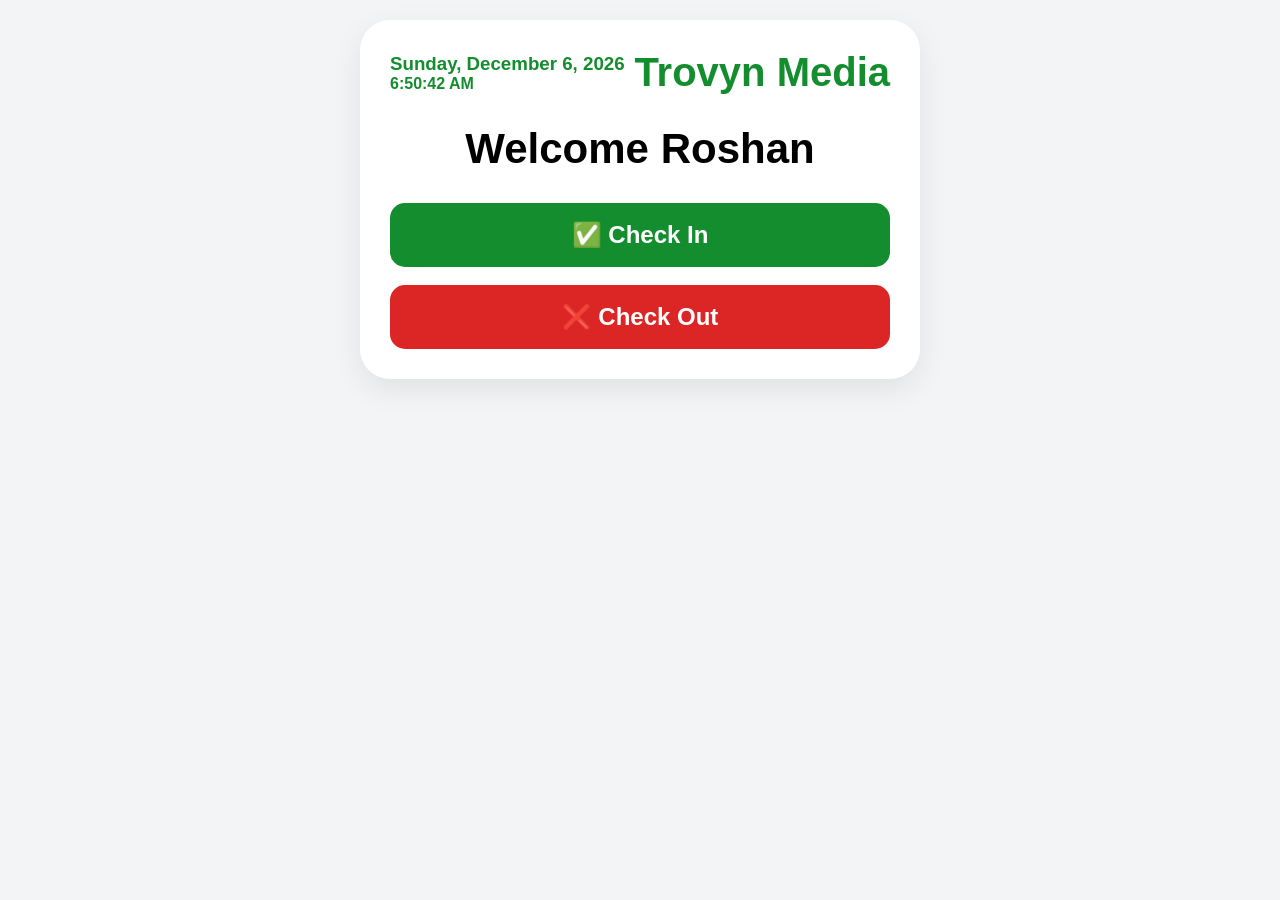
==== dashboard.html @ 005498be "Add dashboard page" ====
<!DOCTYPE html>
<html>

<head>

<title>Dashboard</title>

<link rel="stylesheet" href="style.css">

</head>

<body>

<div class="container">

<div class="card">

<div class="top">

<div>

<h3 id="date"></h3>

<h4 id="time"></h4>

</div>

<div class="logo">

Trovyn Media

</div>

</div>

<h1 class="heading">

Welcome Roshan

</h1>

<button class="btn green">

✅ Check In

</button>

<br><br>

<button class="btn" style="background:#dc2626;color:white;">

❌ Check Out

</button>

</div>

</div>

<script src="script.js"></script>

</body>

</html>
---- style.css ----
*{
margin:0;
padding:0;
box-sizing:border-box;
font-family:Arial,sans-serif;
}

body{
background:#f3f4f6;
}

.container{
max-width:600px;
margin:auto;
padding:20px;
}

.card{
background:white;
padding:30px;
border-radius:30px;
box-shadow:0 10px 30px rgba(0,0,0,.08);
}

.top{
display:flex;
justify-content:space-between;
align-items:center;
margin-bottom:30px;
}

#date,
#time{
color:#138d2e;
}

.logo{
font-size:40px;
font-weight:bold;
color:#138d2e;
}

.heading{
text-align:center;
font-size:42px;
margin-bottom:30px;
}

label{
display:block;
font-size:20px;
font-weight:bold;
margin-bottom:10px;
color:#138d2e;
}

.input{
width:100%;
padding:18px;
border:2px solid #ddd;
border-radius:15px;
font-size:20px;
margin-bottom:25px;
outline:none;
}

.input:focus{
border-color:#138d2e;
}

.btn{

width:100%;

padding:18px;

background:#138d2e;

color:white;

border:none;

border-radius:15px;

font-size:24px;

font-weight:bold;

cursor:pointer;

transition:.3s;

}

.btn:hover{

transform:scale(1.02);

}

.green{

background:#138d2e;

}
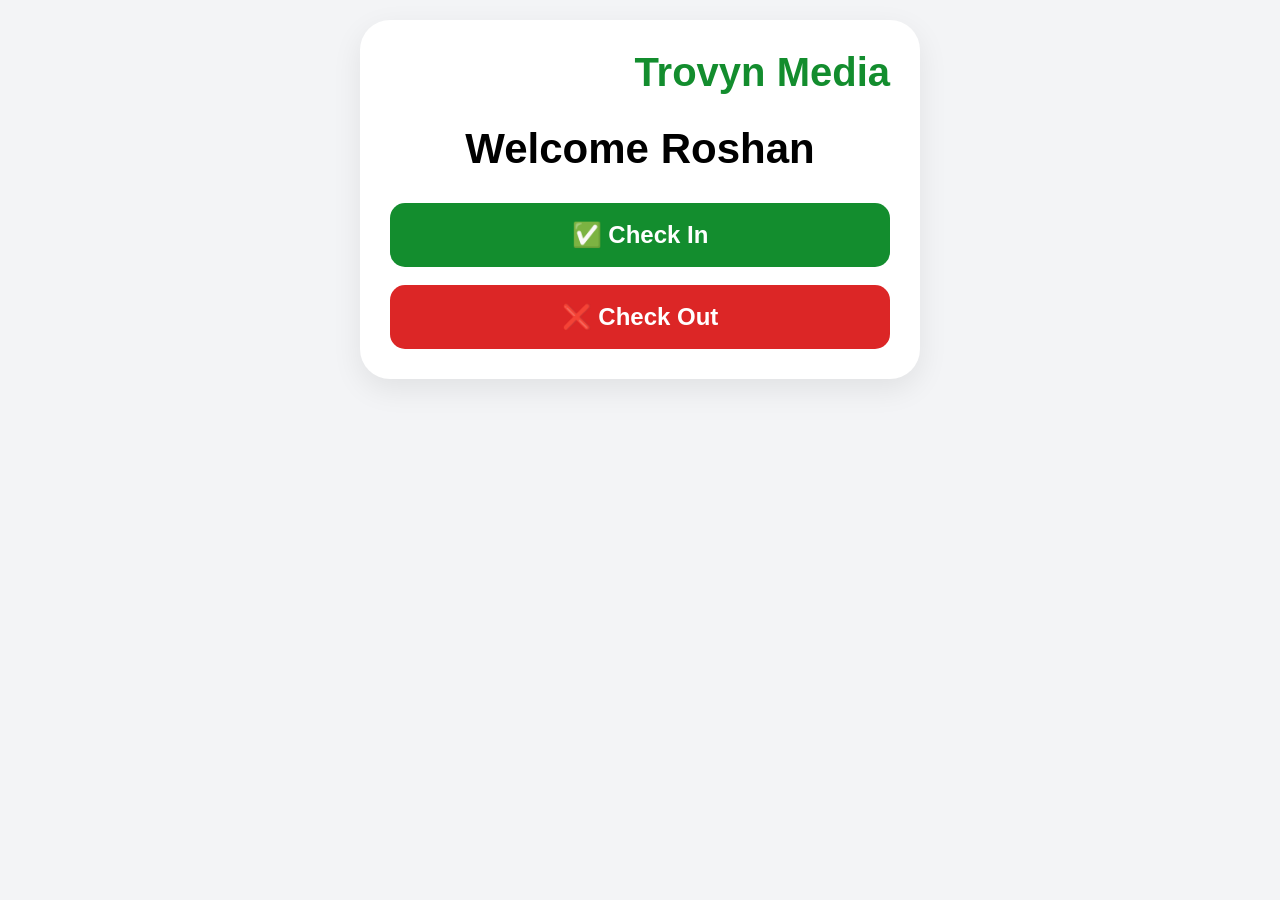
==== commit 357516db: "dashboard.html" ====
--- a/dashboard.html
+++ b/dashboard.html
@@ -39,7 +39,9 @@
 
 </h1>
 
-<button class="btn green">
+<button
+class="btn green"
+onclick="checkIn()">
 
 ✅ Check In
 
@@ -47,7 +49,10 @@
 
 <br><br>
 
-<button class="btn" style="background:#dc2626;color:white;">
+<button
+class="btn"
+style="background:#dc2626;color:white;"
+onclick="checkOut()">
 
 ❌ Check Out
 
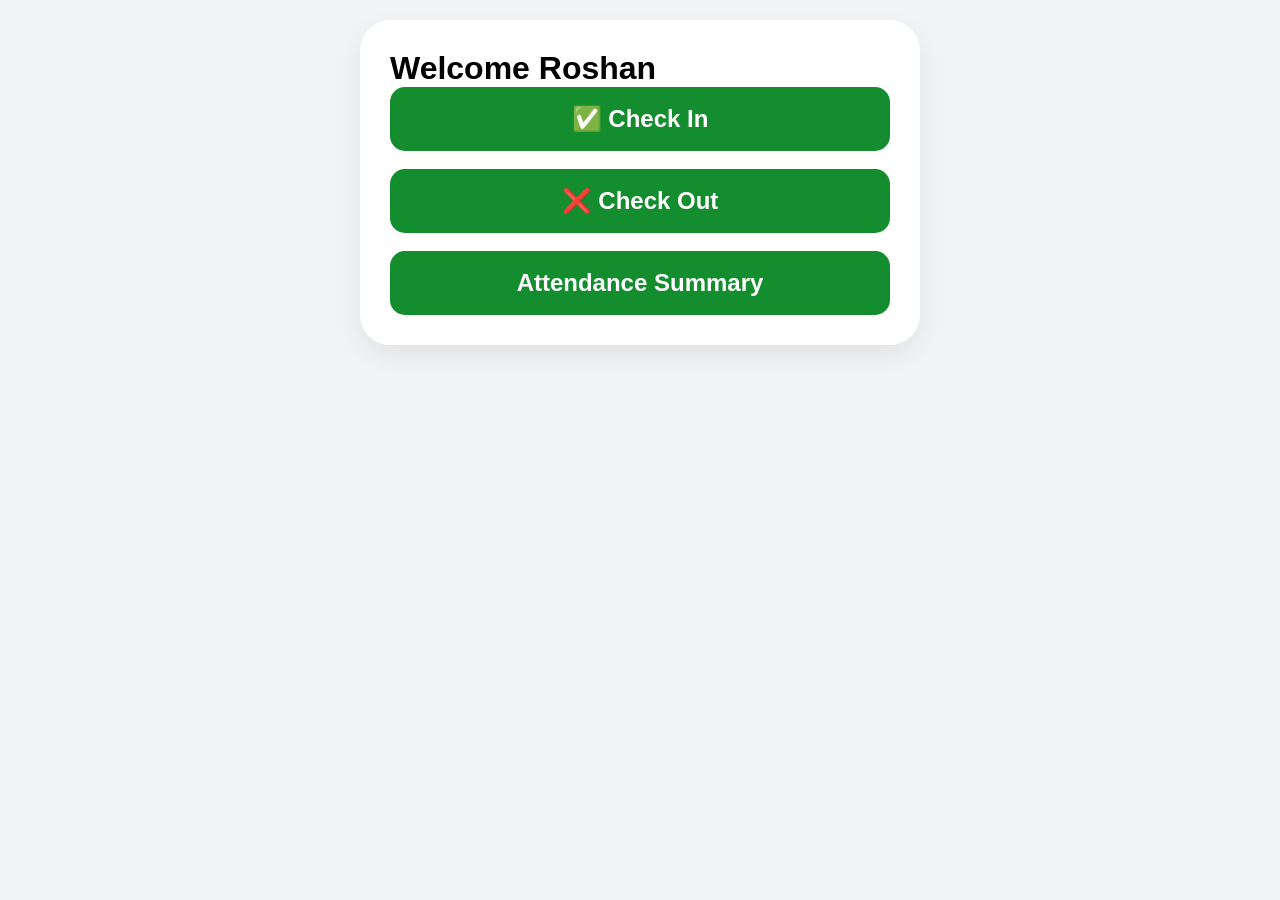
==== commit 832d8bed: "Refactor dashboard buttons and add attendance link" ====
--- a/dashboard.html
+++ b/dashboard.html
@@ -15,33 +15,13 @@
 
 <div class="card">
 
-<div class="top">
-
-<div>
-
-<h3 id="date"></h3>
-
-<h4 id="time"></h4>
-
-</div>
-
-<div class="logo">
-
-Trovyn Media
-
-</div>
-
-</div>
-
-<h1 class="heading">
+<h1>
 
 Welcome Roshan
 
 </h1>
 
-<button
-class="btn green"
-onclick="checkIn()">
+<button class="btn green">
 
 ✅ Check In
 
@@ -49,21 +29,28 @@
 
 <br><br>
 
-<button
-class="btn"
-style="background:#dc2626;color:white;"
-onclick="checkOut()">
+<button class="btn red">
 
 ❌ Check Out
 
 </button>
 
+<br><br>
+
+<a href="attendance-summary.html">
+
+<button class="btn">
+
+Attendance Summary
+
+</button>
+
+</a>
+
 </div>
 
 </div>
 
-<script src="script.js"></script>
-
 </body>
 
 </html>
